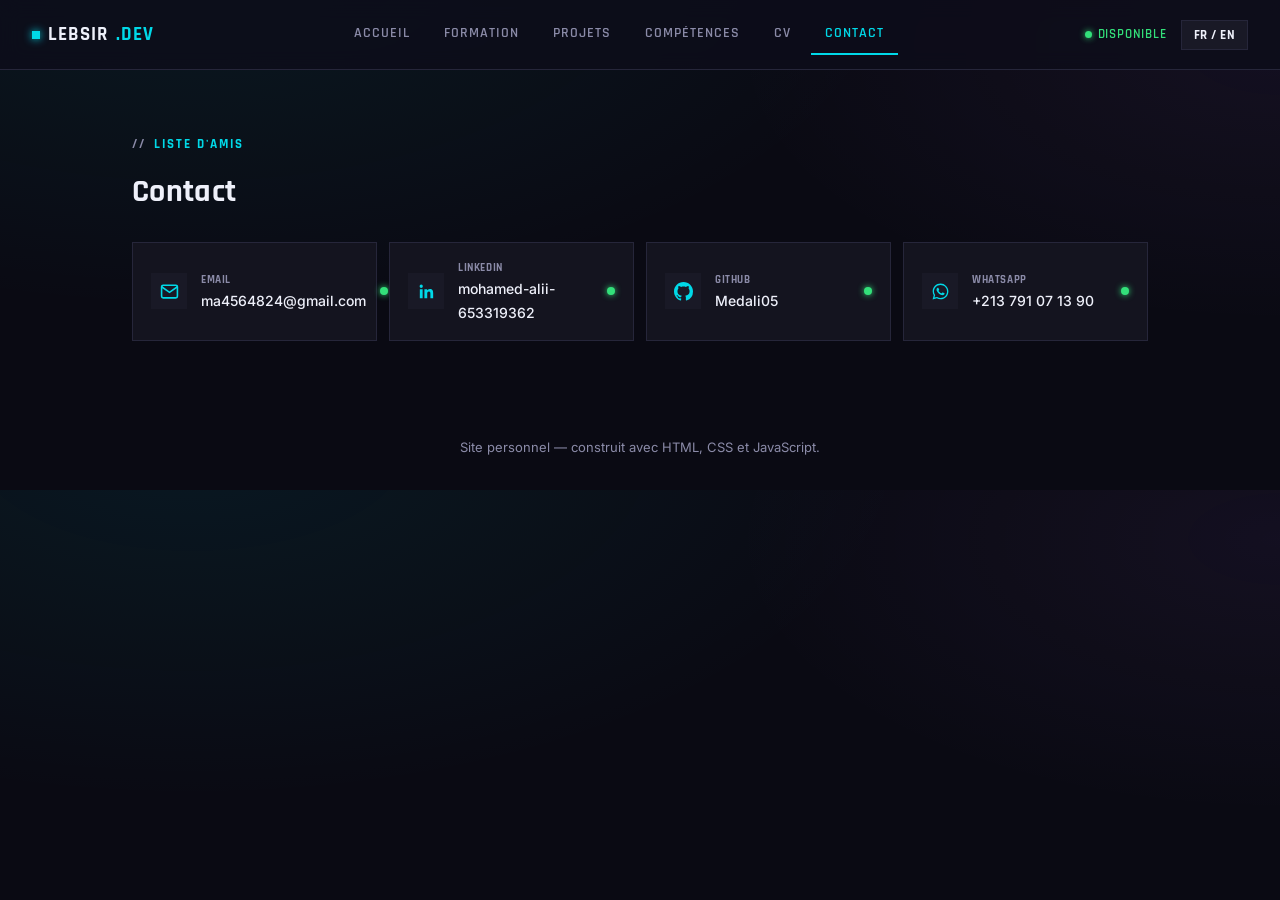
==== contact.html @ cb225b32 "Initial portfolio commit" ====
<!DOCTYPE html>
<html lang="fr">
<head>
<meta charset="UTF-8">
<meta name="viewport" content="width=device-width, initial-scale=1.0">
<title>Contact — Lebsir Mohamed Ali</title>
<link rel="preconnect" href="https://fonts.googleapis.com">
<link href="https://fonts.googleapis.com/css2?family=Rajdhani:wght@600;700&family=Inter:wght@400;500;600&family=JetBrains+Mono:wght@400;500&display=swap" rel="stylesheet">
<link rel="stylesheet" href="assets/style.css">
</head>
<body>

<div class="topbar">
  <a class="logo" href="index.html"><span class="dot"></span>LEBSIR<span>.DEV</span></a>
  <button class="nav-toggle">MENU</button>
  <nav class="navlinks">
    <a class="navlink" href="index.html" data-i18n="nav_home">nav_home</a>
      <a class="navlink" href="education.html" data-i18n="nav_education">nav_education</a>
      <a class="navlink" href="projects.html" data-i18n="nav_projects">nav_projects</a>
      <a class="navlink" href="skills.html" data-i18n="nav_skills">nav_skills</a>
      <a class="navlink" href="cv.html" data-i18n="nav_cv">nav_cv</a>
      <a class="navlink" href="contact.html" data-i18n="nav_contact">nav_contact</a>
  </nav>
  <div class="topbar-right">
    <div class="status-chip"><span class="ping"></span><span data-i18n="status_label">Disponible</span></div>
    <button class="lang-toggle" id="langToggle">FR / EN</button>
  </div>
</div>

<main>
  <section id="contact" style="border-bottom:none;">
    <div class="eyebrow" data-i18n="contact_label">Liste d'amis</div>
    <h2 data-i18n="contact_title">Contact</h2>

    <div class="friend-grid">
      <a class="friend-card" href="mailto:ma4564824@gmail.com">
        <div class="friend-icon"><svg viewBox="0 0 24 24" fill="none" stroke="#00d9e8" stroke-width="2"><rect x="2" y="4" width="20" height="16" rx="2"/><path d="m22 6-10 7L2 6"/></svg></div>
        <div><div class="friend-label">Email</div><div class="friend-value">ma4564824@gmail.com</div></div>
        <span class="friend-status"></span>
      </a>
      <a class="friend-card" href="https://www.linkedin.com/in/mohamed-alii-653319362/" target="_blank" rel="noopener">
        <div class="friend-icon"><svg viewBox="0 0 24 24" fill="#00d9e8"><path d="M20.45 20.45h-3.55v-5.57c0-1.33-.02-3.03-1.85-3.03-1.85 0-2.14 1.45-2.14 2.94v5.66H9.36V9h3.41v1.56h.05c.47-.9 1.63-1.85 3.35-1.85 3.58 0 4.24 2.36 4.24 5.42v6.32zM5.34 7.43a2.06 2.06 0 1 1 0-4.12 2.06 2.06 0 0 1 0 4.12zM7.12 20.45H3.56V9h3.56v11.45z"/></svg></div>
        <div><div class="friend-label">LinkedIn</div><div class="friend-value">mohamed-alii-653319362</div></div>
        <span class="friend-status"></span>
      </a>
      <a class="friend-card" href="https://github.com/Medali05" target="_blank" rel="noopener">
        <div class="friend-icon"><svg viewBox="0 0 16 16" fill="#00d9e8"><path d="M8 0C3.58 0 0 3.58 0 8c0 3.54 2.29 6.53 5.47 7.59.4.07.55-.17.55-.38 0-.19-.01-.82-.01-1.49-2.01.37-2.53-.49-2.69-.94-.09-.23-.48-.94-.82-1.13-.28-.15-.68-.52-.01-.53.63-.01 1.08.58 1.23.82.72 1.21 1.87.87 2.33.66.07-.52.28-.87.51-1.07-1.78-.2-3.64-.89-3.64-3.95 0-.87.31-1.59.82-2.15-.08-.2-.36-1.02.08-2.12 0 0 .67-.21 2.2.82.64-.18 1.32-.27 2-.27.68 0 1.36.09 2 .27 1.53-1.04 2.2-.82 2.2-.82.44 1.1.16 1.92.08 2.12.51.56.82 1.27.82 2.15 0 3.07-1.87 3.75-3.65 3.95.29.25.54.73.54 1.48 0 1.07-.01 1.93-.01 2.2 0 .21.15.46.55.38A8.01 8.01 0 0 0 16 8c0-4.42-3.58-8-8-8z"/></svg></div>
        <div><div class="friend-label">GitHub</div><div class="friend-value">Medali05</div></div>
        <span class="friend-status"></span>
      </a>
      <a class="friend-card" href="https://wa.me/213791071390" target="_blank" rel="noopener">
        <div class="friend-icon"><svg viewBox="0 0 24 24" fill="#00d9e8"><path d="M12.04 2C6.58 2 2.13 6.45 2.13 11.91c0 1.75.46 3.45 1.32 4.95L2 22l5.29-1.39a9.9 9.9 0 0 0 4.75 1.21h.01c5.46 0 9.91-4.45 9.91-9.91 0-2.65-1.03-5.14-2.9-7.01A9.86 9.86 0 0 0 12.04 2zm0 18.13h-.01a8.2 8.2 0 0 1-4.19-1.15l-.3-.18-3.14.82.84-3.06-.2-.31a8.2 8.2 0 0 1-1.26-4.34c0-4.53 3.69-8.22 8.24-8.22 2.2 0 4.27.86 5.82 2.42a8.15 8.15 0 0 1 2.41 5.81c0 4.53-3.7 8.21-8.21 8.21zm4.5-6.16c-.25-.12-1.46-.72-1.69-.8-.23-.08-.39-.12-.56.12-.16.25-.64.8-.78.96-.14.17-.29.19-.53.06-.25-.12-1.04-.38-1.99-1.22-.73-.66-1.23-1.46-1.37-1.71-.14-.25-.02-.38.11-.51.11-.11.25-.29.37-.43.12-.14.16-.25.25-.41.08-.17.04-.31-.02-.43-.06-.12-.56-1.35-.77-1.85-.2-.48-.41-.42-.56-.43h-.48c-.16 0-.43.06-.66.31-.23.25-.86.85-.86 2.06 0 1.22.89 2.4 1.01 2.56.12.17 1.75 2.67 4.24 3.74.59.26 1.05.41 1.41.52.59.19 1.13.16 1.56.1.48-.07 1.46-.6 1.66-1.18.21-.58.21-1.07.14-1.18-.06-.11-.22-.17-.47-.29z"/></svg></div>
        <div><div class="friend-label">WhatsApp</div><div class="friend-value">+213 791 07 13 90</div></div>
        <span class="friend-status"></span>
      </a>
    </div>
   
  </section>
</main>

<footer data-i18n="footer_note">Site personnel — construit avec HTML, CSS et JavaScript.</footer>

<script src="assets/app.js"></script>
</body>
</html>
---- assets/style.css ----
:root{
  --bg: #0a0a13;
  --bg-alt: #0d0d1a;
  --panel: #14141f;
  --panel-2: #191926;
  --border: #26263a;
  --border-strong: #383854;
  --text: #eef0fa;
  --muted: #8b8ba8;
  --accent: #00d9e8;
  --accent-dim: #0a7a86;
  --accent-2: #b26bff;
  --gold: #ffc93c;
  --green: #33e07a;
}
*{box-sizing:border-box; margin:0; padding:0;}
html{scroll-behavior:smooth;}
body{
  background:
    radial-gradient(1200px 600px at 15% -10%, rgba(0,217,232,.07), transparent 60%),
    radial-gradient(1000px 500px at 100% 10%, rgba(178,107,255,.06), transparent 55%),
    var(--bg);
  color:var(--text);
  font-family:'Inter', sans-serif;
  font-size:16px;
  line-height:1.65;
}
h1,h2,h3,.hud-font{font-family:'Rajdhani', sans-serif; font-weight:700; letter-spacing:.3px;}
.mono{font-family:'JetBrains Mono', monospace;}
::selection{background:var(--accent-dim); color:#fff;}
a{color:var(--accent); text-decoration:none;}
:focus-visible{outline:2px solid var(--accent); outline-offset:2px;}

.hud{position:relative; border:1px solid var(--border);}
.hud::before, .hud::after{
  content:""; position:absolute; width:14px; height:14px;
  border-color:var(--accent); border-style:solid; opacity:.9;
}
.hud::before{top:-1px; left:-1px; border-width:2px 0 0 2px;}
.hud::after{bottom:-1px; right:-1px; border-width:0 2px 2px 0;}

.topbar{
  position:sticky; top:0; z-index:100;
  background:rgba(13,13,26,.85);
  backdrop-filter:blur(10px);
  border-bottom:1px solid var(--border);
  display:flex; align-items:center; justify-content:space-between;
  padding:14px 32px;
  gap:20px;
}
.logo{font-family:'Rajdhani', sans-serif; font-weight:700; font-size:19px; letter-spacing:1px; color:var(--text); display:flex; align-items:center; gap:8px;}
.logo .dot{width:8px; height:8px; background:var(--accent); box-shadow:0 0 8px var(--accent); flex-shrink:0;}
.logo span{color:var(--accent);}
.navlinks{display:flex; gap:6px; flex-wrap:wrap;}
.navlink{
  font-family:'Rajdhani', sans-serif; font-weight:600; font-size:14px;
  text-transform:uppercase; letter-spacing:1px;
  color:var(--muted); padding:8px 14px; position:relative;
  border-bottom:2px solid transparent;
}
.navlink:hover{color:var(--text); text-decoration:none;}
.navlink.active{color:var(--accent); border-bottom:2px solid var(--accent);}
.topbar-right{display:flex; align-items:center; gap:14px;}
.status-chip{
  display:flex; align-items:center; gap:6px;
  font-family:'Rajdhani', sans-serif; font-weight:600; font-size:12.5px;
  text-transform:uppercase; letter-spacing:.8px; color:var(--green);
}
.status-chip .ping{width:7px; height:7px; border-radius:50%; background:var(--green); box-shadow:0 0 6px var(--green);}
.lang-toggle{
  background:var(--panel-2); border:1px solid var(--border); color:var(--text);
  font-family:'Rajdhani', sans-serif; font-weight:700; font-size:13px;
  padding:6px 12px; cursor:pointer; letter-spacing:.5px;
}
.lang-toggle:hover{border-color:var(--accent); color:var(--accent);}
.nav-toggle{display:none;}

main{max-width:1080px; margin:0 auto; padding:0 32px;}
section{padding:64px 0; border-bottom:1px solid var(--border);}
.eyebrow{
  font-family:'Rajdhani', sans-serif; font-weight:700; font-size:13px;
  text-transform:uppercase; letter-spacing:2px; color:var(--accent);
  margin-bottom:10px; display:flex; align-items:center; gap:8px;
}
.eyebrow::before{content:"//"; color:var(--muted);}
h2{font-size:clamp(24px,3.5vw,32px); margin-bottom:24px;}

.hero{display:grid; grid-template-columns:1.3fr 1fr; gap:36px; align-items:stretch; padding-top:56px;}
@media (max-width:820px){.hero{grid-template-columns:1fr;}}
.player-badge{
  display:inline-flex; align-items:center; gap:8px;
  background:rgba(0,217,232,.08); border:1px solid var(--accent-dim);
  color:var(--accent); font-family:'Rajdhani', sans-serif; font-weight:700;
  font-size:12.5px; letter-spacing:1px; text-transform:uppercase;
  padding:5px 12px; margin-bottom:18px;
}
.hero-title{font-size:clamp(32px,5.5vw,52px); line-height:1.05; margin-bottom:10px;}
.hero-title .accent{color:var(--accent);}
.hero-role{font-family:'Rajdhani', sans-serif; font-weight:600; font-size:18px; color:var(--muted); text-transform:uppercase; letter-spacing:1px; margin-bottom:20px;}
.hero-bio{max-width:560px; color:#c7c9df; margin-bottom:30px;}
.cta-row{display:flex; gap:14px; flex-wrap:wrap;}
.btn{
  font-family:'Rajdhani', sans-serif; font-weight:700; font-size:14.5px;
  text-transform:uppercase; letter-spacing:1px;
  padding:13px 24px; cursor:pointer; display:inline-flex; align-items:center; gap:8px;
  border:1px solid var(--border-strong);
}
.btn-primary{background:var(--accent); color:#052226; border-color:var(--accent);}
.btn-primary:hover{background:#33e4f0; text-decoration:none;}
.btn-ghost{background:transparent; color:var(--text);}
.btn-ghost:hover{border-color:var(--accent); color:var(--accent); text-decoration:none;}

.hero-visual{display:flex; flex-direction:column; gap:18px; align-items:center; justify-content:center;}
.profile-frame{
  position:relative; width:min(100%, 320px); aspect-ratio:1; overflow:hidden; background:var(--panel);
  border:2px solid rgba(0,217,232,.9); border-radius:50%; box-shadow:0 0 0 8px rgba(0,217,232,.12), 0 20px 40px rgba(0,0,0,.35);
  padding:0; margin:0 auto;
}
.profile-frame::before{
  content:""; position:absolute; inset:10px; border-radius:50%; border:1px solid rgba(0,217,232,.7); box-shadow:0 0 18px rgba(0,217,232,.35);
}
.profile-frame img{
  width:100%; height:100%; display:block; object-fit:cover; object-position:center 20%;
  border-radius:50%; filter:saturate(1.08) contrast(1.08) brightness(1.05);
  transform:scale(1.12);
}
.mini-focus{
  width:min(100%, 420px); background:linear-gradient(135deg, rgba(0,217,232,.12), rgba(178,107,255,.08));
  border:1px solid var(--border); padding:18px 20px; display:flex; flex-direction:column; gap:6px;
}
.mini-label{font-family:'Rajdhani', sans-serif; font-size:11px; text-transform:uppercase; letter-spacing:1.2px; color:var(--muted);}
.mini-focus strong{font-family:'Rajdhani', sans-serif; font-size:20px; color:var(--text);}

.stat-panel{background:var(--panel); padding:26px; display:flex; flex-direction:column; gap:18px; justify-content:center;}
.stat-row{display:flex; justify-content:space-between; align-items:center; padding-bottom:14px; border-bottom:1px solid var(--border);}
.stat-row:last-child{border-bottom:none; padding-bottom:0;}
.stat-label{font-family:'Rajdhani', sans-serif; font-size:13px; text-transform:uppercase; letter-spacing:1px; color:var(--muted);}
.stat-value{font-family:'Rajdhani', sans-serif; font-weight:700; font-size:20px; color:var(--text);}

.menu-grid{display:grid; grid-template-columns:repeat(auto-fit,minmax(190px,1fr)); gap:14px; margin-top:36px;}
.menu-tile{
  background:var(--panel); border:1px solid var(--border);
  padding:22px; display:flex; flex-direction:column; gap:10px;
  transition:border-color .15s, transform .15s;
}
.menu-tile:hover{border-color:var(--accent); transform:translateY(-3px); text-decoration:none;}
.tile-icon{width:34px; height:34px; display:flex; align-items:center; justify-content:center; background:rgba(0,217,232,.1); color:var(--accent); font-family:'Rajdhani', sans-serif; font-weight:700; font-size:14px;}
.tile-title{font-family:'Rajdhani', sans-serif; font-weight:700; font-size:16.5px; color:var(--text);}
.tile-desc{color:var(--muted); font-size:13px;}

.about-grid{display:grid; grid-template-columns:repeat(auto-fit,minmax(220px,1fr)); gap:18px; margin-top:34px;}
.about-card{background:var(--panel); border:1px solid var(--border); padding:22px;}
.about-kicker{font-family:'Rajdhani', sans-serif; font-size:11px; font-weight:700; letter-spacing:1.2px; text-transform:uppercase; color:var(--accent); margin-bottom:8px;}
.about-card h3{font-family:'Rajdhani', sans-serif; font-size:22px; margin-bottom:10px;}
.about-card p{color:#c7c9df; font-size:14.5px;}

.interests-section{margin-top:36px;}
.interest-grid{display:grid; grid-template-columns:repeat(auto-fit,minmax(260px,1fr)); gap:20px; margin-top:20px;}
.interest-card{background:var(--panel); border:1px solid var(--border); overflow:hidden; display:flex; flex-direction:column; min-height:100%;}
.interest-card:hover{border-color:var(--accent); transform:translateY(-2px); transition:all .2s ease;}
.interest-image{width:100%; height:220px; object-fit:cover; display:block; border-bottom:1px solid var(--border);}
.interest-crest{
  height:220px; display:flex; align-items:center; justify-content:center;
  background:linear-gradient(135deg, rgba(0,217,232,.2), rgba(178,107,255,.15));
  border-bottom:1px solid var(--border);
  font-family:'Rajdhani', sans-serif; font-size:52px; font-weight:700; color:var(--accent); letter-spacing:3px;
}
.interest-body{padding:22px;}
.interest-tag{
  display:inline-block; font-family:'Rajdhani', sans-serif; font-size:11px; font-weight:700;
  color:var(--gold); letter-spacing:1.2px; text-transform:uppercase; background:rgba(255,201,60,.1); padding:4px 8px; margin-bottom:10px;
}
.interest-card h3{font-family:'Rajdhani', sans-serif; font-size:22px; margin-bottom:10px;}
.interest-card p{color:#c7c9df; font-size:14.5px; margin-bottom:12px;}
.palmares-list{list-style:none; padding-left:0; color:var(--muted); font-size:13px; display:grid; gap:7px;}
.palmares-list li::before{content:"•"; color:var(--accent); margin-right:8px;}

.ach-card{
  display:flex; gap:20px; align-items:flex-start;
  background:var(--panel); padding:24px; margin-bottom:16px;
  border-left:3px solid var(--gold);
}
.ach-card.in-progress{border-left-color:var(--accent);}
.ach-icon{
  width:52px; height:52px; flex-shrink:0;
  background:rgba(255,201,60,.1); color:var(--gold);
  display:flex; align-items:center; justify-content:center;
  font-family:'Rajdhani', sans-serif; font-weight:700; font-size:20px;
}
.ach-card.in-progress .ach-icon{background:rgba(0,217,232,.1); color:var(--accent);}
.ach-title{font-family:'Rajdhani', sans-serif; font-weight:700; font-size:18px; margin-bottom:4px;}
.ach-meta{font-size:12.5px; text-transform:uppercase; letter-spacing:.8px; color:var(--muted); margin-bottom:8px; font-family:'Rajdhani', sans-serif; font-weight:600;}
.ach-status{
  display:inline-block; font-family:'Rajdhani', sans-serif; font-weight:700; font-size:11px;
  text-transform:uppercase; letter-spacing:1px; padding:2px 9px; margin-bottom:10px;
  background:rgba(255,201,60,.12); color:var(--gold);
}
.ach-card.in-progress .ach-status{background:rgba(0,217,232,.12); color:var(--accent);}
.ach-desc{color:#c7c9df; font-size:14.5px;}

.quest-card{background:var(--panel); border:1px solid var(--border); padding:26px; margin-bottom:18px;}
.quest-card:hover{border-color:var(--accent-dim);}
.quest-head{display:flex; justify-content:space-between; align-items:flex-start; gap:14px; flex-wrap:wrap; margin-bottom:6px;}
.quest-name{font-family:'Rajdhani', sans-serif; font-weight:700; font-size:20px;}
.quest-diff{font-family:'Rajdhani', sans-serif; font-weight:700; font-size:11.5px; text-transform:uppercase; letter-spacing:1px; color:var(--gold); background:rgba(255,201,60,.1); padding:4px 10px; white-space:nowrap;}
.quest-desc{color:#c7c9df; font-size:14.5px; margin:12px 0 16px;}
.quest-objectives{list-style:none; margin-bottom:16px;}
.quest-objectives li{font-size:13.5px; color:var(--muted); padding:4px 0 4px 20px; position:relative;}
.quest-objectives li::before{content:"✓"; position:absolute; left:0; color:var(--green);}
.badge-row{display:flex; flex-wrap:wrap; gap:8px; margin-bottom:14px;}
.badge{font-family:'JetBrains Mono', monospace; font-size:11.5px; padding:3px 9px; background:var(--panel-2); border:1px solid var(--border); color:var(--accent);}
.gh-link{display:inline-flex; align-items:center; gap:6px; font-family:'Rajdhani', sans-serif; font-weight:700; font-size:13px; text-transform:uppercase; letter-spacing:.5px; color:var(--text); border:1px solid var(--border-strong); padding:7px 14px;}
.gh-link:hover{border-color:var(--accent); color:var(--accent); text-decoration:none;}
.quest-card.empty{border-style:dashed; opacity:.55;}
.quest-card.empty:hover{opacity:.85;}

.inv-category{margin-bottom:28px;}
.inv-cat-label{font-family:'Rajdhani', sans-serif; font-weight:700; font-size:14px; text-transform:uppercase; letter-spacing:1.2px; color:var(--muted); margin-bottom:12px;}
.inv-grid{display:grid; grid-template-columns:repeat(auto-fill,minmax(120px,1fr)); gap:10px;}
.inv-slot{
  background:var(--panel); border:1px solid var(--border);
  padding:14px 10px; text-align:center;
  font-family:'Rajdhani', sans-serif; font-weight:600; font-size:14px;
}
.inv-slot:hover{border-color:var(--accent); color:var(--accent);}

.save-card{
  display:flex; align-items:center; justify-content:space-between; gap:20px;
  background:var(--panel); padding:28px; flex-wrap:wrap;
}
.save-left{display:flex; align-items:center; gap:16px;}
.save-icon{width:48px; height:48px; background:rgba(178,107,255,.1); color:var(--accent-2); display:flex; align-items:center; justify-content:center; font-family:'Rajdhani', sans-serif; font-weight:700; font-size:12px;}
.save-name{font-weight:600;}
.save-sub{color:var(--muted); font-size:13px;}

.friend-grid{display:grid; grid-template-columns:repeat(auto-fit,minmax(220px,1fr)); gap:12px; margin-top:8px;}
.friend-card{display:flex; align-items:center; gap:14px; background:var(--panel); border:1px solid var(--border); padding:16px 18px;}
.friend-card:hover{border-color:var(--accent-dim); text-decoration:none;}
.friend-icon{width:36px; height:36px; flex-shrink:0; display:flex; align-items:center; justify-content:center; background:var(--panel-2);}
.friend-icon svg{width:19px; height:19px;}
.friend-label{font-size:11px; color:var(--muted); text-transform:uppercase; letter-spacing:.6px; font-family:'Rajdhani', sans-serif; font-weight:700;}
.friend-value{font-size:14px; color:var(--text); font-weight:500;}
.friend-status{margin-left:auto; width:8px; height:8px; border-radius:50%; background:var(--green); box-shadow:0 0 6px var(--green); flex-shrink:0;}

footer{padding:32px; text-align:center; color:var(--muted); font-size:13px;}

@media (max-width:820px){
  .topbar{padding:12px 18px; flex-wrap:wrap;}
  .navlinks{order:3; width:100%; display:none; padding-top:10px; border-top:1px solid var(--border); margin-top:10px;}
  .navlinks.open{display:flex;}
  .nav-toggle{
    display:inline-flex; background:var(--panel-2); border:1px solid var(--border); color:var(--text);
    font-family:'Rajdhani', sans-serif; font-weight:700; font-size:13px; padding:6px 12px; cursor:pointer;
  }
  main{padding:0 18px;}
  section{padding:44px 0;}
}
@media (prefers-reduced-motion: reduce){
  html{scroll-behavior:auto;}
  *{transition:none !important;}
}
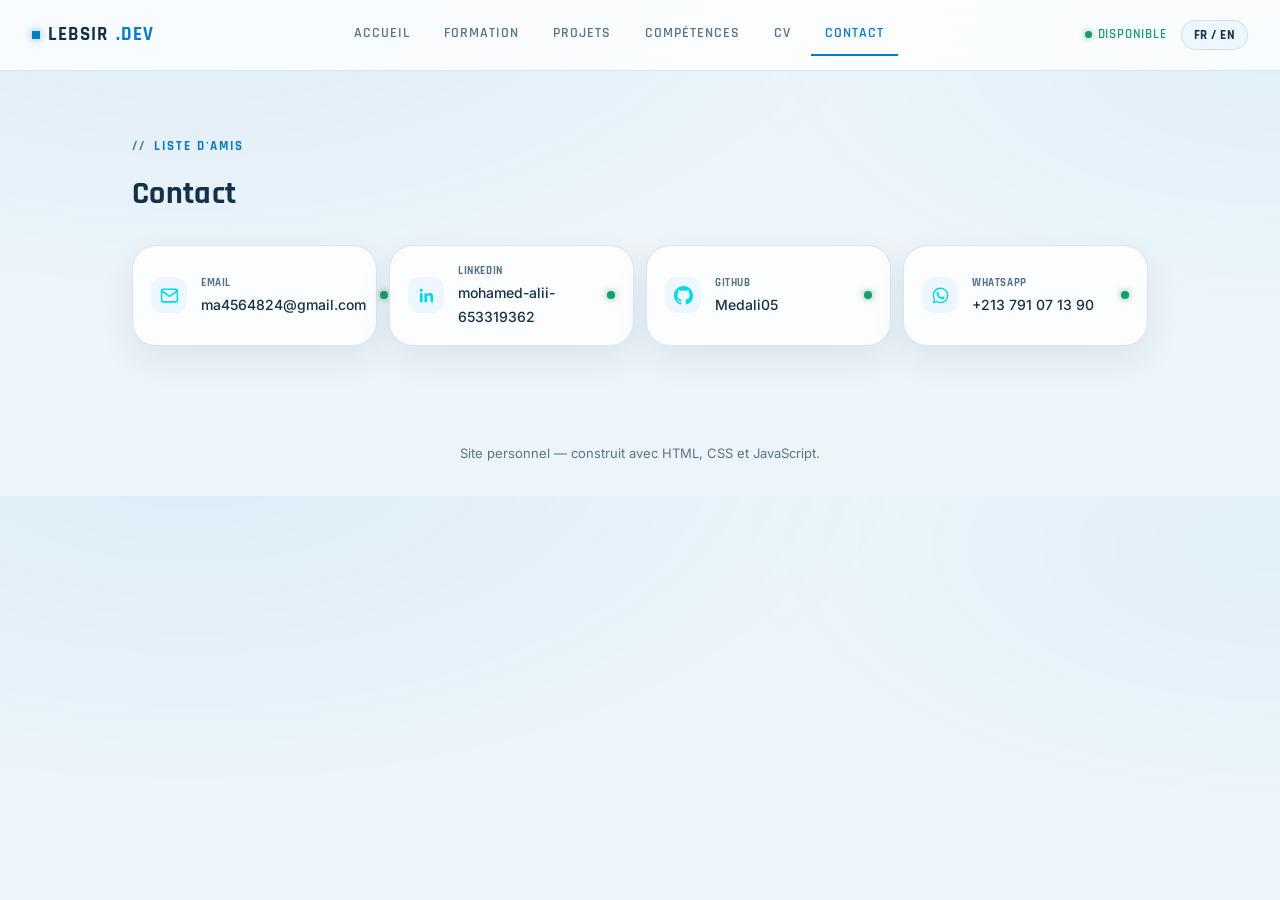
==== commit e64e0a0b: "Add custom favicon" ====
--- a/contact.html
+++ b/contact.html
@@ -7,6 +7,8 @@
 <link rel="preconnect" href="https://fonts.googleapis.com">
 <link href="https://fonts.googleapis.com/css2?family=Rajdhani:wght@600;700&family=Inter:wght@400;500;600&family=JetBrains+Mono:wght@400;500&display=swap" rel="stylesheet">
 <link rel="stylesheet" href="assets/style.css">
+<link rel="icon" type="image/svg+xml" href="assets/favicon.svg">
+<link rel="shortcut icon" href="assets/favicon.svg">
 </head>
 <body>
 
--- a/assets/style.css
+++ b/assets/style.css
@@ -1,55 +1,69 @@
 :root{
-  --bg: #0a0a13;
-  --bg-alt: #0d0d1a;
-  --panel: #14141f;
-  --panel-2: #191926;
-  --border: #26263a;
-  --border-strong: #383854;
-  --text: #eef0fa;
-  --muted: #8b8ba8;
-  --accent: #00d9e8;
-  --accent-dim: #0a7a86;
-  --accent-2: #b26bff;
-  --gold: #ffc93c;
-  --green: #33e07a;
+  --bg: #edf5fb;
+  --bg-alt: #f7fbff;
+  --panel: rgba(255, 255, 255, 0.9);
+  --panel-2: #eef6ff;
+  --border: rgba(21, 49, 74, 0.12);
+  --border-strong: rgba(15, 97, 146, 0.22);
+  --text: #15314a;
+  --muted: #58748b;
+  --accent: #0a7bc4;
+  --accent-dim: #79b9ef;
+  --accent-2: #1f9ad6;
+  --gold: #d9921f;
+  --green: #1a9d6a;
 }
 *{box-sizing:border-box; margin:0; padding:0;}
 html{scroll-behavior:smooth;}
 body{
   background:
-    radial-gradient(1200px 600px at 15% -10%, rgba(0,217,232,.07), transparent 60%),
-    radial-gradient(1000px 500px at 100% 10%, rgba(178,107,255,.06), transparent 55%),
+    radial-gradient(1200px 600px at 15% -10%, rgba(10,123,196,.08), transparent 60%),
+    radial-gradient(1000px 500px at 100% 10%, rgba(31,154,214,.06), transparent 55%),
     var(--bg);
   color:var(--text);
   font-family:'Inter', sans-serif;
   font-size:16px;
-  line-height:1.65;
-}
-h1,h2,h3,.hud-font{font-family:'Rajdhani', sans-serif; font-weight:700; letter-spacing:.3px;}
+  line-height:1.7;
+}
+h1,h2,h3,.hud-font{font-family:'Rajdhani', sans-serif; font-weight:700; letter-spacing:.3px; color:var(--text);}
 .mono{font-family:'JetBrains Mono', monospace;}
-::selection{background:var(--accent-dim); color:#fff;}
+::selection{background:rgba(10,123,196,.18); color:var(--text);}
 a{color:var(--accent); text-decoration:none;}
 :focus-visible{outline:2px solid var(--accent); outline-offset:2px;}
 
-.hud{position:relative; border:1px solid var(--border);}
+.section-panel,
+.about-card,
+.menu-tile,
+.interest-card,
+.quest-card,
+.save-card,
+.friend-card,
+.ach-card,
+.inv-slot {
+  border-radius: 26px 26px 30px 30px / 18px 18px 24px 24px;
+  border: 1px solid var(--border);
+  box-shadow: 0 14px 35px rgba(15, 43, 67, 0.08);
+}
+
+.hud{position:relative; border:1px solid var(--border); border-radius:28px; background:rgba(255,255,255,.35);}
 .hud::before, .hud::after{
-  content:""; position:absolute; width:14px; height:14px;
-  border-color:var(--accent); border-style:solid; opacity:.9;
-}
-.hud::before{top:-1px; left:-1px; border-width:2px 0 0 2px;}
-.hud::after{bottom:-1px; right:-1px; border-width:0 2px 2px 0;}
+  content:""; position:absolute; width:16px; height:16px;
+  border-color:var(--accent); border-style:solid; opacity:.8;
+}
+.hud::before{top:-1px; left:-1px; border-width:2px 0 0 2px; border-radius:8px 0 0 0;}
+.hud::after{bottom:-1px; right:-1px; border-width:0 2px 2px 0; border-radius:0 0 8px 0;}
 
 .topbar{
   position:sticky; top:0; z-index:100;
-  background:rgba(13,13,26,.85);
-  backdrop-filter:blur(10px);
+  background:rgba(255,255,255,.8);
+  backdrop-filter:blur(12px);
   border-bottom:1px solid var(--border);
   display:flex; align-items:center; justify-content:space-between;
   padding:14px 32px;
   gap:20px;
 }
 .logo{font-family:'Rajdhani', sans-serif; font-weight:700; font-size:19px; letter-spacing:1px; color:var(--text); display:flex; align-items:center; gap:8px;}
-.logo .dot{width:8px; height:8px; background:var(--accent); box-shadow:0 0 8px var(--accent); flex-shrink:0;}
+.logo .dot{width:8px; height:8px; background:var(--accent); box-shadow:0 0 8px rgba(10,123,196,.6); flex-shrink:0;}
 .logo span{color:var(--accent);}
 .navlinks{display:flex; gap:6px; flex-wrap:wrap;}
 .navlink{
@@ -66,11 +80,11 @@
   font-family:'Rajdhani', sans-serif; font-weight:600; font-size:12.5px;
   text-transform:uppercase; letter-spacing:.8px; color:var(--green);
 }
-.status-chip .ping{width:7px; height:7px; border-radius:50%; background:var(--green); box-shadow:0 0 6px var(--green);}
+.status-chip .ping{width:7px; height:7px; border-radius:50%; background:var(--green); box-shadow:0 0 6px rgba(26,157,106,.7);}
 .lang-toggle{
   background:var(--panel-2); border:1px solid var(--border); color:var(--text);
   font-family:'Rajdhani', sans-serif; font-weight:700; font-size:13px;
-  padding:6px 12px; cursor:pointer; letter-spacing:.5px;
+  padding:6px 12px; cursor:pointer; letter-spacing:.5px; border-radius:999px;
 }
 .lang-toggle:hover{border-color:var(--accent); color:var(--accent);}
 .nav-toggle{display:none;}
@@ -85,48 +99,65 @@
 .eyebrow::before{content:"//"; color:var(--muted);}
 h2{font-size:clamp(24px,3.5vw,32px); margin-bottom:24px;}
 
-.hero{display:grid; grid-template-columns:1.3fr 1fr; gap:36px; align-items:stretch; padding-top:56px;}
+.hero{
+  display:grid; grid-template-columns:1.3fr 1fr; gap:36px; align-items:stretch;
+  padding:56px 32px 28px; margin-top:18px; background:linear-gradient(180deg, rgba(255,255,255,.75), rgba(237,246,255,.9));
+}
 @media (max-width:820px){.hero{grid-template-columns:1fr;}}
 .player-badge{
   display:inline-flex; align-items:center; gap:8px;
-  background:rgba(0,217,232,.08); border:1px solid var(--accent-dim);
+  background:rgba(10,123,196,.08); border:1px solid var(--border-strong);
   color:var(--accent); font-family:'Rajdhani', sans-serif; font-weight:700;
   font-size:12.5px; letter-spacing:1px; text-transform:uppercase;
-  padding:5px 12px; margin-bottom:18px;
-}
-.hero-title{font-size:clamp(32px,5.5vw,52px); line-height:1.05; margin-bottom:10px;}
+  padding:5px 12px; margin-bottom:18px; border-radius:999px;
+}
+.hero-title{font-size:clamp(32px,5.5vw,52px); line-height:1.05; margin-bottom:10px; display:flex; flex-wrap:wrap; gap:0.18em;}
 .hero-title .accent{color:var(--accent);}
+.typewriter-text{display:inline-block; white-space:pre; min-width:0.25em;}
+.typewriter-text .type-char{display:inline-block; opacity:0; transform:translateY(10px); animation:type-char .18s ease forwards;}
+@keyframes type-char{to{opacity:1; transform:translateY(0);}}
 .hero-role{font-family:'Rajdhani', sans-serif; font-weight:600; font-size:18px; color:var(--muted); text-transform:uppercase; letter-spacing:1px; margin-bottom:20px;}
-.hero-bio{max-width:560px; color:#c7c9df; margin-bottom:30px;}
+.hero-bio{max-width:590px; color:#35506b; margin-bottom:24px; font-size:15.5px;}
+.hero-metrics{display:flex; flex-wrap:wrap; gap:12px; margin-bottom:26px;}
+.metric-pill{
+  min-width:120px; padding:10px 14px; background:rgba(255,255,255,.75); border:1px solid var(--border);
+  border-radius:18px; display:flex; flex-direction:column; gap:2px; box-shadow:0 12px 24px rgba(15, 43, 67, 0.04);
+}
+.metric-number{font-family:'Rajdhani', sans-serif; font-size:22px; font-weight:700; color:var(--text); line-height:1;}
+.metric-label{font-family:'Rajdhani', sans-serif; font-size:11px; text-transform:uppercase; letter-spacing:1.2px; color:var(--muted);}
 .cta-row{display:flex; gap:14px; flex-wrap:wrap;}
 .btn{
   font-family:'Rajdhani', sans-serif; font-weight:700; font-size:14.5px;
   text-transform:uppercase; letter-spacing:1px;
   padding:13px 24px; cursor:pointer; display:inline-flex; align-items:center; gap:8px;
-  border:1px solid var(--border-strong);
-}
-.btn-primary{background:var(--accent); color:#052226; border-color:var(--accent);}
-.btn-primary:hover{background:#33e4f0; text-decoration:none;}
+  border:1px solid var(--border-strong); border-radius:999px;
+}
+.btn-primary{background:linear-gradient(135deg, var(--accent), #3da7ec); color:#fff; border-color:transparent; box-shadow:0 10px 22px rgba(10,123,196,.18);}
+.btn-primary:hover{background:linear-gradient(135deg, #3da7ec, var(--accent)); text-decoration:none;}
 .btn-ghost{background:transparent; color:var(--text);}
 .btn-ghost:hover{border-color:var(--accent); color:var(--accent); text-decoration:none;}
 
 .hero-visual{display:flex; flex-direction:column; gap:18px; align-items:center; justify-content:center;}
 .profile-frame{
   position:relative; width:min(100%, 320px); aspect-ratio:1; overflow:hidden; background:var(--panel);
-  border:2px solid rgba(0,217,232,.9); border-radius:50%; box-shadow:0 0 0 8px rgba(0,217,232,.12), 0 20px 40px rgba(0,0,0,.35);
+  border:2px solid rgba(10,123,196,.8); border-radius:50%; box-shadow:0 0 0 8px rgba(10,123,196,.08), 0 24px 40px rgba(15, 43, 67, 0.12);
   padding:0; margin:0 auto;
 }
 .profile-frame::before{
-  content:""; position:absolute; inset:10px; border-radius:50%; border:1px solid rgba(0,217,232,.7); box-shadow:0 0 18px rgba(0,217,232,.35);
+  content:""; position:absolute; inset:10px; border-radius:50%; border:1px solid rgba(10,123,196,.55); box-shadow:0 0 18px rgba(10,123,196,.12);
 }
 .profile-frame img{
-  width:100%; height:100%; display:block; object-fit:cover; object-position:center 20%;
+  width:100%; height:100%; display:block; object-fit:cover; object-position:center 18%;
   border-radius:50%; filter:saturate(1.08) contrast(1.08) brightness(1.05);
-  transform:scale(1.12);
+}
+.profile-badges{display:flex; flex-wrap:wrap; justify-content:center; gap:8px; width:min(100%, 420px);}
+.profile-badges span{
+  padding:7px 12px; border-radius:999px; border:1px solid var(--border-strong); background:rgba(255,255,255,.72);
+  color:var(--accent); font-family:'Rajdhani', sans-serif; font-size:12px; font-weight:700; letter-spacing:.8px; text-transform:uppercase;
 }
 .mini-focus{
-  width:min(100%, 420px); background:linear-gradient(135deg, rgba(0,217,232,.12), rgba(178,107,255,.08));
-  border:1px solid var(--border); padding:18px 20px; display:flex; flex-direction:column; gap:6px;
+  width:min(100%, 420px); background:linear-gradient(135deg, rgba(10,123,196,.08), rgba(106,182,255,.08));
+  border:1px solid var(--border); padding:18px 20px; display:flex; flex-direction:column; gap:6px; border-radius:24px;
 }
 .mini-label{font-family:'Rajdhani', sans-serif; font-size:11px; text-transform:uppercase; letter-spacing:1.2px; color:var(--muted);}
 .mini-focus strong{font-family:'Rajdhani', sans-serif; font-size:20px; color:var(--text);}
@@ -139,77 +170,77 @@
 
 .menu-grid{display:grid; grid-template-columns:repeat(auto-fit,minmax(190px,1fr)); gap:14px; margin-top:36px;}
 .menu-tile{
-  background:var(--panel); border:1px solid var(--border);
+  background:rgba(255,255,255,.8); border:1px solid var(--border);
   padding:22px; display:flex; flex-direction:column; gap:10px;
   transition:border-color .15s, transform .15s;
 }
 .menu-tile:hover{border-color:var(--accent); transform:translateY(-3px); text-decoration:none;}
-.tile-icon{width:34px; height:34px; display:flex; align-items:center; justify-content:center; background:rgba(0,217,232,.1); color:var(--accent); font-family:'Rajdhani', sans-serif; font-weight:700; font-size:14px;}
+.tile-icon{width:34px; height:34px; display:flex; align-items:center; justify-content:center; background:rgba(10,123,196,.08); color:var(--accent); font-family:'Rajdhani', sans-serif; font-weight:700; font-size:14px; border-radius:12px;}
 .tile-title{font-family:'Rajdhani', sans-serif; font-weight:700; font-size:16.5px; color:var(--text);}
 .tile-desc{color:var(--muted); font-size:13px;}
 
 .about-grid{display:grid; grid-template-columns:repeat(auto-fit,minmax(220px,1fr)); gap:18px; margin-top:34px;}
-.about-card{background:var(--panel); border:1px solid var(--border); padding:22px;}
+.about-card{background:rgba(255,255,255,.7); border:1px solid var(--border); padding:22px;}
 .about-kicker{font-family:'Rajdhani', sans-serif; font-size:11px; font-weight:700; letter-spacing:1.2px; text-transform:uppercase; color:var(--accent); margin-bottom:8px;}
 .about-card h3{font-family:'Rajdhani', sans-serif; font-size:22px; margin-bottom:10px;}
-.about-card p{color:#c7c9df; font-size:14.5px;}
-
-.interests-section{margin-top:36px;}
+.about-card p{color:#35506b; font-size:14.5px;}
+
+.interests-section{margin-top:36px; background:linear-gradient(180deg, rgba(246,250,255,.8), rgba(235,245,255,.96)); padding:32px 26px;}
 .interest-grid{display:grid; grid-template-columns:repeat(auto-fit,minmax(260px,1fr)); gap:20px; margin-top:20px;}
-.interest-card{background:var(--panel); border:1px solid var(--border); overflow:hidden; display:flex; flex-direction:column; min-height:100%;}
+.interest-card{background:rgba(255,255,255,.8); border:1px solid var(--border); overflow:hidden; display:flex; flex-direction:column; min-height:100%;}
 .interest-card:hover{border-color:var(--accent); transform:translateY(-2px); transition:all .2s ease;}
 .interest-image{width:100%; height:220px; object-fit:cover; display:block; border-bottom:1px solid var(--border);}
 .interest-crest{
   height:220px; display:flex; align-items:center; justify-content:center;
-  background:linear-gradient(135deg, rgba(0,217,232,.2), rgba(178,107,255,.15));
+  background:linear-gradient(135deg, rgba(10,123,196,.09), rgba(125,174,255,.08));
   border-bottom:1px solid var(--border);
   font-family:'Rajdhani', sans-serif; font-size:52px; font-weight:700; color:var(--accent); letter-spacing:3px;
 }
 .interest-body{padding:22px;}
 .interest-tag{
   display:inline-block; font-family:'Rajdhani', sans-serif; font-size:11px; font-weight:700;
-  color:var(--gold); letter-spacing:1.2px; text-transform:uppercase; background:rgba(255,201,60,.1); padding:4px 8px; margin-bottom:10px;
+  color:var(--gold); letter-spacing:1.2px; text-transform:uppercase; background:rgba(217,146,31,.08); padding:4px 8px; margin-bottom:10px; border-radius:999px;
 }
 .interest-card h3{font-family:'Rajdhani', sans-serif; font-size:22px; margin-bottom:10px;}
-.interest-card p{color:#c7c9df; font-size:14.5px; margin-bottom:12px;}
+.interest-card p{color:#35506b; font-size:14.5px; margin-bottom:12px;}
 .palmares-list{list-style:none; padding-left:0; color:var(--muted); font-size:13px; display:grid; gap:7px;}
 .palmares-list li::before{content:"•"; color:var(--accent); margin-right:8px;}
 
 .ach-card{
   display:flex; gap:20px; align-items:flex-start;
-  background:var(--panel); padding:24px; margin-bottom:16px;
-  border-left:3px solid var(--gold);
+  background:rgba(255,255,255,.8); padding:24px; margin-bottom:16px;
+  border-left:3px solid var(--gold); border-radius:22px;
 }
 .ach-card.in-progress{border-left-color:var(--accent);}
 .ach-icon{
   width:52px; height:52px; flex-shrink:0;
-  background:rgba(255,201,60,.1); color:var(--gold);
+  background:rgba(217,146,31,.08); color:var(--gold);
   display:flex; align-items:center; justify-content:center;
-  font-family:'Rajdhani', sans-serif; font-weight:700; font-size:20px;
-}
-.ach-card.in-progress .ach-icon{background:rgba(0,217,232,.1); color:var(--accent);}
+  font-family:'Rajdhani', sans-serif; font-weight:700; font-size:20px; border-radius:16px;
+}
+.ach-card.in-progress .ach-icon{background:rgba(10,123,196,.08); color:var(--accent);}
 .ach-title{font-family:'Rajdhani', sans-serif; font-weight:700; font-size:18px; margin-bottom:4px;}
 .ach-meta{font-size:12.5px; text-transform:uppercase; letter-spacing:.8px; color:var(--muted); margin-bottom:8px; font-family:'Rajdhani', sans-serif; font-weight:600;}
 .ach-status{
   display:inline-block; font-family:'Rajdhani', sans-serif; font-weight:700; font-size:11px;
   text-transform:uppercase; letter-spacing:1px; padding:2px 9px; margin-bottom:10px;
-  background:rgba(255,201,60,.12); color:var(--gold);
-}
-.ach-card.in-progress .ach-status{background:rgba(0,217,232,.12); color:var(--accent);}
-.ach-desc{color:#c7c9df; font-size:14.5px;}
-
-.quest-card{background:var(--panel); border:1px solid var(--border); padding:26px; margin-bottom:18px;}
+  background:rgba(217,146,31,.08); color:var(--gold); border-radius:999px;
+}
+.ach-card.in-progress .ach-status{background:rgba(10,123,196,.08); color:var(--accent);}
+.ach-desc{color:#35506b; font-size:14.5px;}
+
+.quest-card{background:rgba(255,255,255,.8); border:1px solid var(--border); padding:26px; margin-bottom:18px;}
 .quest-card:hover{border-color:var(--accent-dim);}
 .quest-head{display:flex; justify-content:space-between; align-items:flex-start; gap:14px; flex-wrap:wrap; margin-bottom:6px;}
 .quest-name{font-family:'Rajdhani', sans-serif; font-weight:700; font-size:20px;}
-.quest-diff{font-family:'Rajdhani', sans-serif; font-weight:700; font-size:11.5px; text-transform:uppercase; letter-spacing:1px; color:var(--gold); background:rgba(255,201,60,.1); padding:4px 10px; white-space:nowrap;}
-.quest-desc{color:#c7c9df; font-size:14.5px; margin:12px 0 16px;}
+.quest-diff{font-family:'Rajdhani', sans-serif; font-weight:700; font-size:11.5px; text-transform:uppercase; letter-spacing:1px; color:var(--gold); background:rgba(217,146,31,.08); padding:4px 10px; white-space:nowrap; border-radius:999px;}
+.quest-desc{color:#35506b; font-size:14.5px; margin:12px 0 16px;}
 .quest-objectives{list-style:none; margin-bottom:16px;}
 .quest-objectives li{font-size:13.5px; color:var(--muted); padding:4px 0 4px 20px; position:relative;}
 .quest-objectives li::before{content:"✓"; position:absolute; left:0; color:var(--green);}
 .badge-row{display:flex; flex-wrap:wrap; gap:8px; margin-bottom:14px;}
-.badge{font-family:'JetBrains Mono', monospace; font-size:11.5px; padding:3px 9px; background:var(--panel-2); border:1px solid var(--border); color:var(--accent);}
-.gh-link{display:inline-flex; align-items:center; gap:6px; font-family:'Rajdhani', sans-serif; font-weight:700; font-size:13px; text-transform:uppercase; letter-spacing:.5px; color:var(--text); border:1px solid var(--border-strong); padding:7px 14px;}
+.badge{font-family:'JetBrains Mono', monospace; font-size:11.5px; padding:3px 9px; background:rgba(238,246,255,.9); border:1px solid var(--border); color:var(--accent); border-radius:999px;}
+.gh-link{display:inline-flex; align-items:center; gap:6px; font-family:'Rajdhani', sans-serif; font-weight:700; font-size:13px; text-transform:uppercase; letter-spacing:.5px; color:var(--text); border:1px solid var(--border-strong); padding:7px 14px; border-radius:999px;}
 .gh-link:hover{border-color:var(--accent); color:var(--accent); text-decoration:none;}
 .quest-card.empty{border-style:dashed; opacity:.55;}
 .quest-card.empty:hover{opacity:.85;}
@@ -218,42 +249,75 @@
 .inv-cat-label{font-family:'Rajdhani', sans-serif; font-weight:700; font-size:14px; text-transform:uppercase; letter-spacing:1.2px; color:var(--muted); margin-bottom:12px;}
 .inv-grid{display:grid; grid-template-columns:repeat(auto-fill,minmax(120px,1fr)); gap:10px;}
 .inv-slot{
-  background:var(--panel); border:1px solid var(--border);
+  background:rgba(255,255,255,.8); border:1px solid var(--border);
   padding:14px 10px; text-align:center;
-  font-family:'Rajdhani', sans-serif; font-weight:600; font-size:14px;
+  font-family:'Rajdhani', sans-serif; font-weight:600; font-size:14px; border-radius:18px;
 }
 .inv-slot:hover{border-color:var(--accent); color:var(--accent);}
 
 .save-card{
   display:flex; align-items:center; justify-content:space-between; gap:20px;
-  background:var(--panel); padding:28px; flex-wrap:wrap;
+  background:rgba(255,255,255,.8); padding:28px; flex-wrap:wrap;
 }
 .save-left{display:flex; align-items:center; gap:16px;}
-.save-icon{width:48px; height:48px; background:rgba(178,107,255,.1); color:var(--accent-2); display:flex; align-items:center; justify-content:center; font-family:'Rajdhani', sans-serif; font-weight:700; font-size:12px;}
+.save-icon{width:48px; height:48px; background:rgba(10,123,196,.08); color:var(--accent); display:flex; align-items:center; justify-content:center; font-family:'Rajdhani', sans-serif; font-weight:700; font-size:12px; border-radius:14px;}
 .save-name{font-weight:600;}
 .save-sub{color:var(--muted); font-size:13px;}
 
 .friend-grid{display:grid; grid-template-columns:repeat(auto-fit,minmax(220px,1fr)); gap:12px; margin-top:8px;}
-.friend-card{display:flex; align-items:center; gap:14px; background:var(--panel); border:1px solid var(--border); padding:16px 18px;}
+.friend-card{display:flex; align-items:center; gap:14px; background:rgba(255,255,255,.8); border:1px solid var(--border); padding:16px 18px; border-radius:24px;}
 .friend-card:hover{border-color:var(--accent-dim); text-decoration:none;}
-.friend-icon{width:36px; height:36px; flex-shrink:0; display:flex; align-items:center; justify-content:center; background:var(--panel-2);}
+.friend-icon{width:36px; height:36px; flex-shrink:0; display:flex; align-items:center; justify-content:center; background:var(--panel-2); border-radius:12px;}
 .friend-icon svg{width:19px; height:19px;}
 .friend-label{font-size:11px; color:var(--muted); text-transform:uppercase; letter-spacing:.6px; font-family:'Rajdhani', sans-serif; font-weight:700;}
 .friend-value{font-size:14px; color:var(--text); font-weight:500;}
-.friend-status{margin-left:auto; width:8px; height:8px; border-radius:50%; background:var(--green); box-shadow:0 0 6px var(--green); flex-shrink:0;}
+.friend-status{margin-left:auto; width:8px; height:8px; border-radius:50%; background:var(--green); box-shadow:0 0 6px rgba(26,157,106,.7); flex-shrink:0;}
 
 footer{padding:32px; text-align:center; color:var(--muted); font-size:13px;}
 
 @media (max-width:820px){
-  .topbar{padding:12px 18px; flex-wrap:wrap;}
+  .topbar{padding:12px 18px; flex-wrap:wrap; gap:12px;}
+  .topbar-right{margin-left:auto;}
   .navlinks{order:3; width:100%; display:none; padding-top:10px; border-top:1px solid var(--border); margin-top:10px;}
-  .navlinks.open{display:flex;}
+  .navlinks.open{display:flex; flex-direction:column; align-items:flex-start; gap:8px;}
   .nav-toggle{
     display:inline-flex; background:var(--panel-2); border:1px solid var(--border); color:var(--text);
-    font-family:'Rajdhani', sans-serif; font-weight:700; font-size:13px; padding:6px 12px; cursor:pointer;
+    font-family:'Rajdhani', sans-serif; font-weight:700; font-size:13px; padding:6px 12px; cursor:pointer; border-radius:999px;
   }
   main{padding:0 18px;}
   section{padding:44px 0;}
+  .hero{padding:28px 18px 18px; gap:24px;}
+  .hero-copy, .hero-visual{width:100%;}
+  .hero-bio{max-width:none;}
+  .hero-metrics{gap:10px;}
+  .metric-pill{flex:1 1 110px; min-width:0;}
+  .cta-row{flex-direction:column; align-items:stretch;}
+  .cta-row .btn{width:100%; justify-content:center;}
+  .save-card{flex-direction:column; align-items:flex-start;}
+  .save-left{width:100%;}
+  .friend-card{align-items:flex-start;}
+}
+
+@media (max-width:560px){
+  body{font-size:15px;}
+  .topbar{padding:10px 12px;}
+  .logo{font-size:17px;}
+  .topbar-right{width:100%; justify-content:space-between;}
+  .status-chip{font-size:11px;}
+  .lang-toggle{padding:6px 10px; font-size:12px;}
+  main{padding:0 12px;}
+  .section-panel, .hero, .about-card, .menu-tile, .interest-card, .quest-card, .save-card, .friend-card, .ach-card{border-radius:20px;}
+  .hero-title{line-height:1.12;}
+  .profile-frame{width:min(100%, 240px);}
+  .profile-badges{gap:6px;}
+  .profile-badges span{font-size:11px; padding:6px 10px;}
+  .mini-focus strong{font-size:18px;}
+  .menu-grid, .about-grid, .interest-grid, .friend-grid{grid-template-columns:1fr;}
+  .ach-card{flex-direction:column; gap:12px;}
+  .ach-icon{width:42px; height:42px; font-size:18px;}
+  .quest-head{flex-direction:column; align-items:flex-start;}
+  .gh-link{width:100%; justify-content:center;}
+  .inv-grid{grid-template-columns:repeat(2, minmax(0, 1fr));}
 }
 @media (prefers-reduced-motion: reduce){
   html{scroll-behavior:auto;}
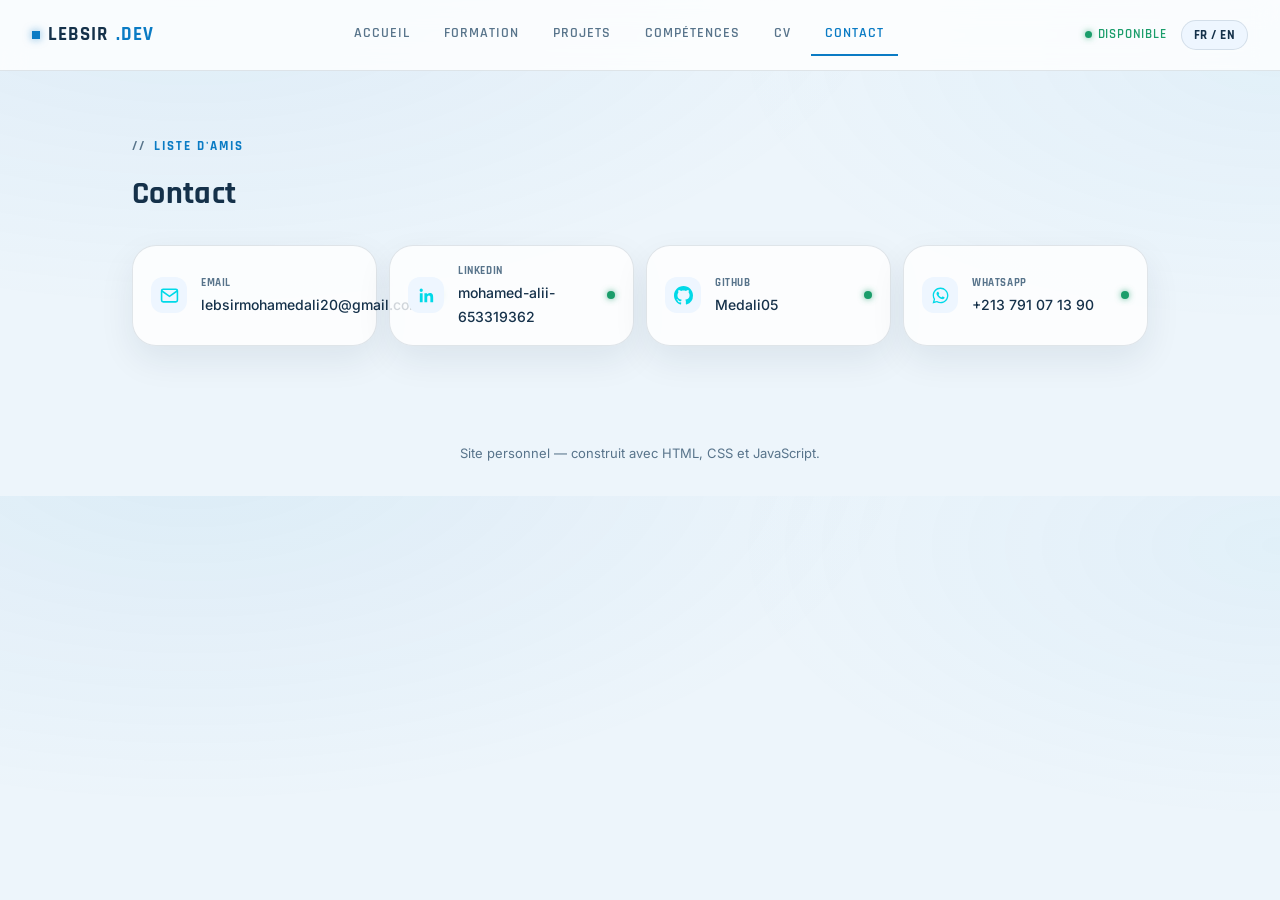
==== commit baffa414: "new update : fixe email & cv" ====
--- a/contact.html
+++ b/contact.html
@@ -35,9 +35,9 @@
     <h2 data-i18n="contact_title">Contact</h2>
 
     <div class="friend-grid">
-      <a class="friend-card" href="mailto:ma4564824@gmail.com">
+      <a class="friend-card" href="mailto:lebsirmohamedali20@gmail.com">
         <div class="friend-icon"><svg viewBox="0 0 24 24" fill="none" stroke="#00d9e8" stroke-width="2"><rect x="2" y="4" width="20" height="16" rx="2"/><path d="m22 6-10 7L2 6"/></svg></div>
-        <div><div class="friend-label">Email</div><div class="friend-value">ma4564824@gmail.com</div></div>
+        <div><div class="friend-label">Email</div><div class="friend-value">lebsirmohamedali20@gmail.com</div></div>
         <span class="friend-status"></span>
       </a>
       <a class="friend-card" href="https://www.linkedin.com/in/mohamed-alii-653319362/" target="_blank" rel="noopener">
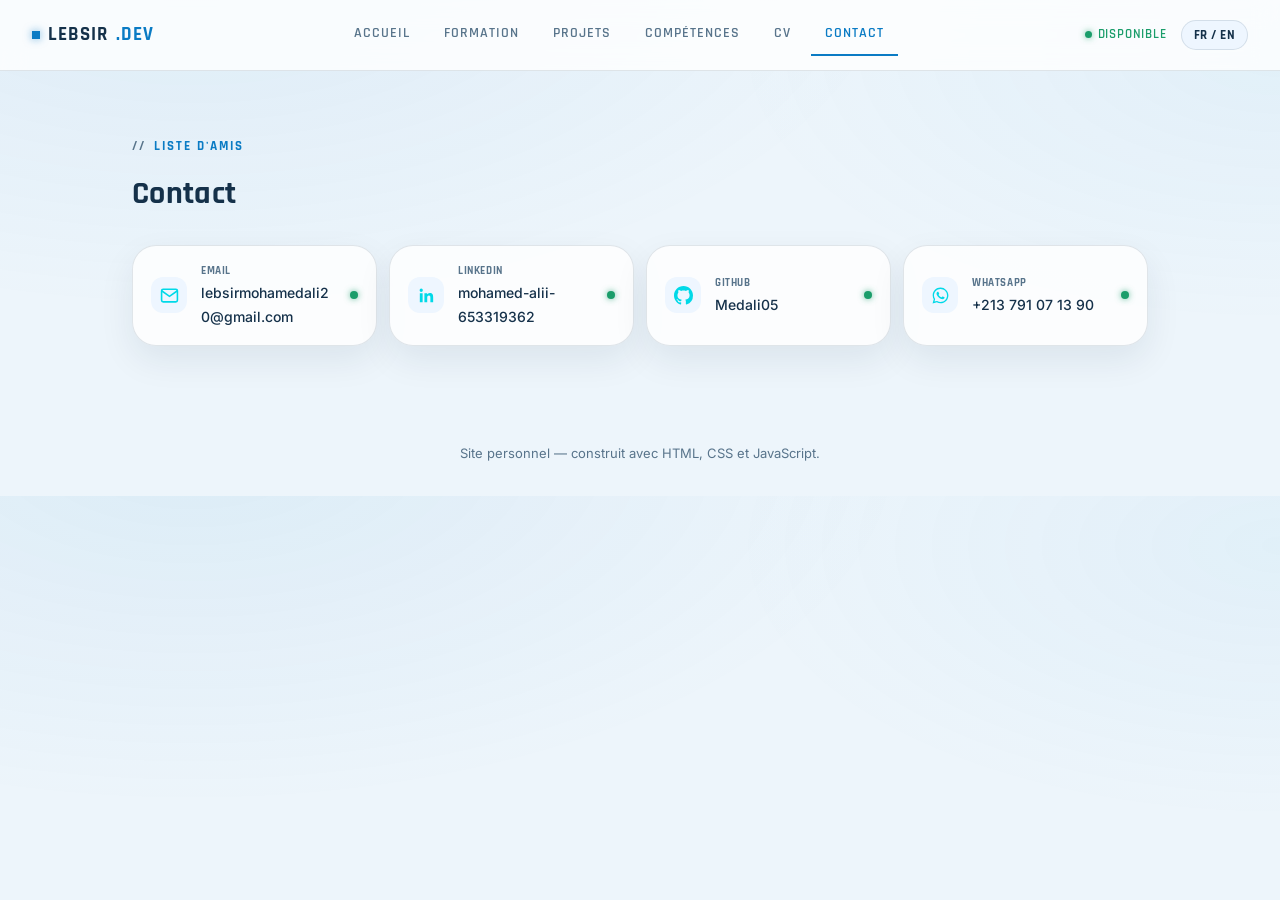
==== commit b7a1aa75: "new update : fixe some details" ====
--- a/contact.html
+++ b/contact.html
@@ -35,7 +35,7 @@
     <h2 data-i18n="contact_title">Contact</h2>
 
     <div class="friend-grid">
-      <a class="friend-card" href="mailto:lebsirmohamedali20@gmail.com">
+      <a class="friend-card email-link" href="mailto:lebsirmohamedali20@gmail.com" data-email="lebsirmohamedali20@gmail.com">
         <div class="friend-icon"><svg viewBox="0 0 24 24" fill="none" stroke="#00d9e8" stroke-width="2"><rect x="2" y="4" width="20" height="16" rx="2"/><path d="m22 6-10 7L2 6"/></svg></div>
         <div><div class="friend-label">Email</div><div class="friend-value">lebsirmohamedali20@gmail.com</div></div>
         <span class="friend-status"></span>
--- a/assets/style.css
+++ b/assets/style.css
@@ -265,12 +265,13 @@
 .save-sub{color:var(--muted); font-size:13px;}
 
 .friend-grid{display:grid; grid-template-columns:repeat(auto-fit,minmax(220px,1fr)); gap:12px; margin-top:8px;}
-.friend-card{display:flex; align-items:center; gap:14px; background:rgba(255,255,255,.8); border:1px solid var(--border); padding:16px 18px; border-radius:24px;}
+.friend-card{display:flex; align-items:center; gap:14px; background:rgba(255,255,255,.8); border:1px solid var(--border); padding:16px 18px; border-radius:24px; min-width:0;}
 .friend-card:hover{border-color:var(--accent-dim); text-decoration:none;}
+.friend-card > div:nth-child(2){min-width:0; flex:1;}
 .friend-icon{width:36px; height:36px; flex-shrink:0; display:flex; align-items:center; justify-content:center; background:var(--panel-2); border-radius:12px;}
 .friend-icon svg{width:19px; height:19px;}
 .friend-label{font-size:11px; color:var(--muted); text-transform:uppercase; letter-spacing:.6px; font-family:'Rajdhani', sans-serif; font-weight:700;}
-.friend-value{font-size:14px; color:var(--text); font-weight:500;}
+.friend-value{font-size:14px; color:var(--text); font-weight:500; overflow-wrap:anywhere; word-break:break-word;}
 .friend-status{margin-left:auto; width:8px; height:8px; border-radius:50%; background:var(--green); box-shadow:0 0 6px rgba(26,157,106,.7); flex-shrink:0;}
 
 footer{padding:32px; text-align:center; color:var(--muted); font-size:13px;}
